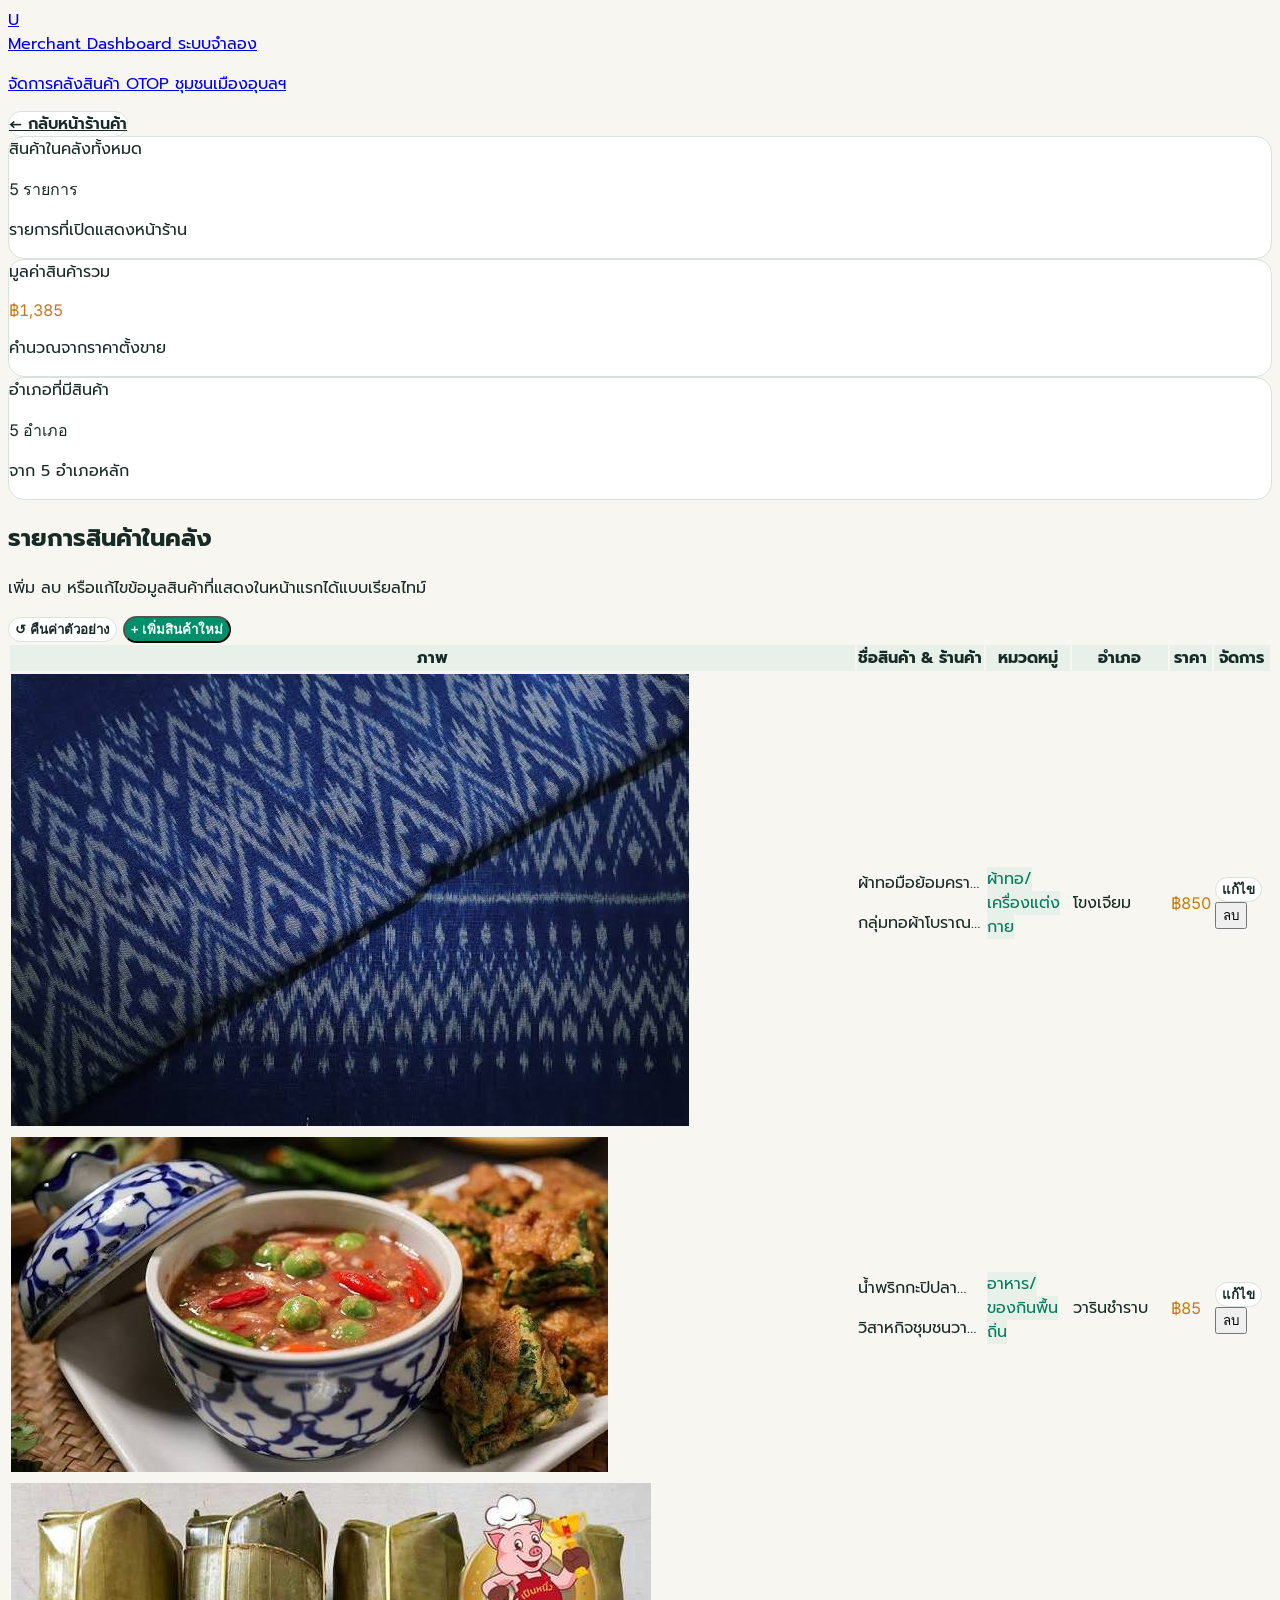
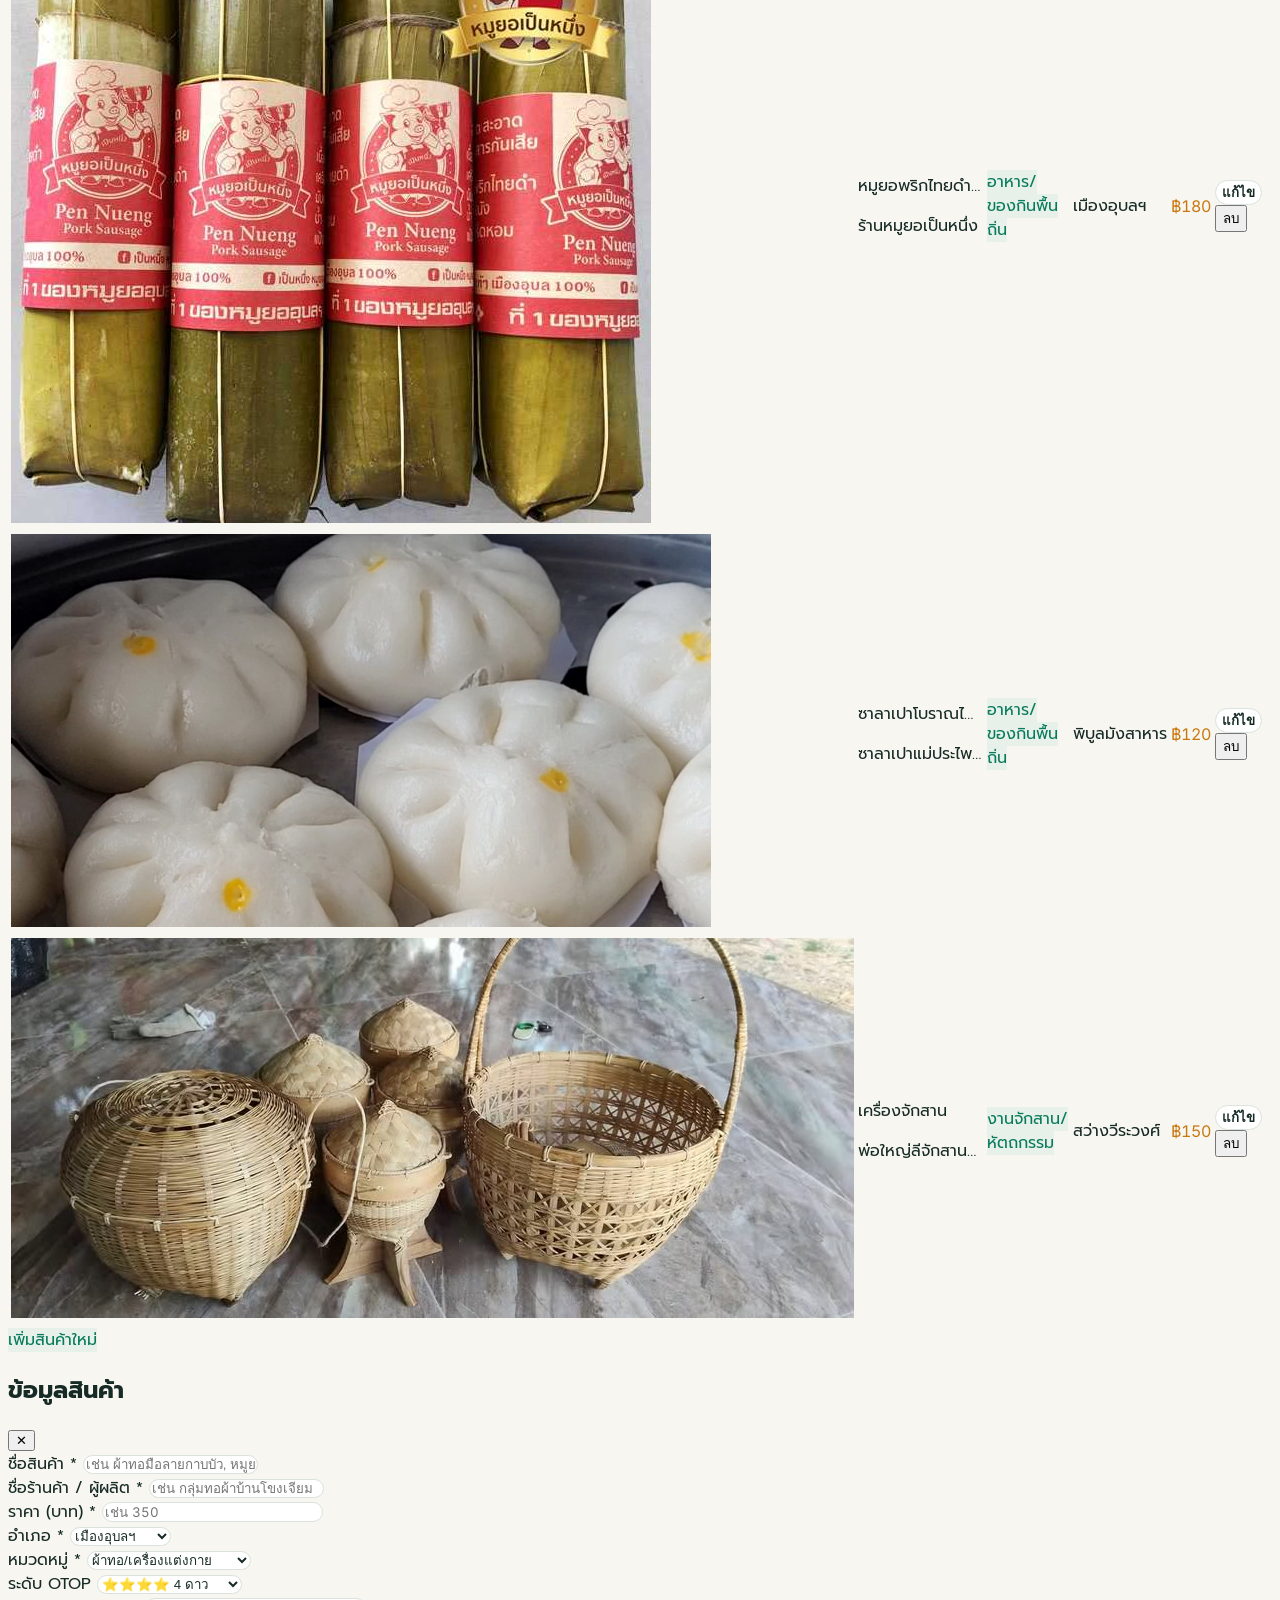
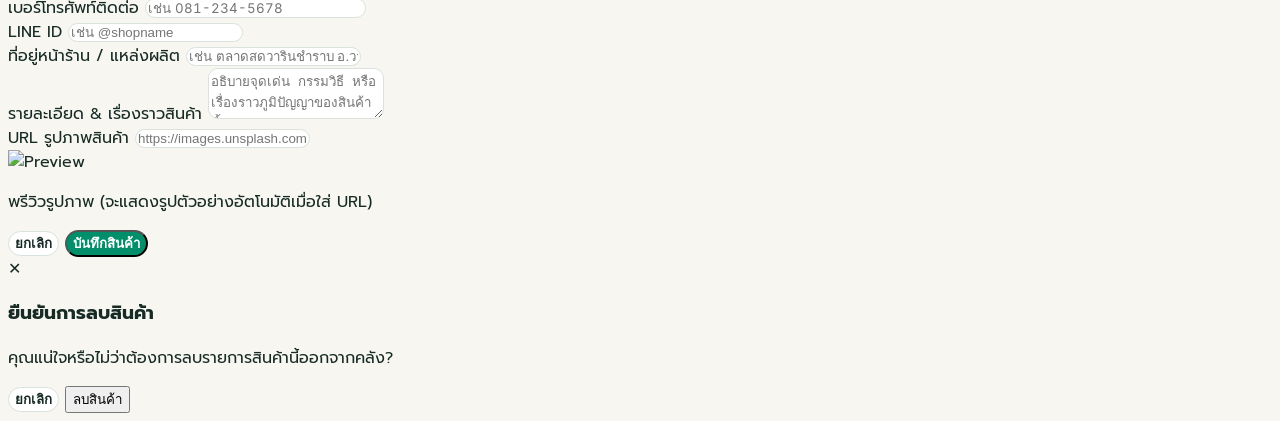
==== dashboard.html @ d77467ae "first commit" ====
<!DOCTYPE html>
<html lang="th">

<head>
  <meta charset="UTF-8" />
  <meta name="viewport" content="width=device-width, initial-scale=1.0" />
  <title>Merchant Dashboard | Ubon Local Hub</title>
  <meta name="description" content="ระบบจำลองจัดการคลังสินค้า OTOP และร้านค้าชุมชนเมืองอุบลราชธานี" />
  <link rel="preconnect" href="https://fonts.googleapis.com" />
  <link rel="preconnect" href="https://fonts.gstatic.com" crossorigin />
  <link
    href="https://fonts.googleapis.com/css2?family=Inter:wght@400;500;600;700&family=Prompt:wght@400;500;600;700&display=swap"
    rel="stylesheet" />
  <script src="https://cdn.tailwindcss.com"></script>
  <script>
    tailwind.config = {
      theme: {
        extend: {
          colors: {
            warm: '#F8F6F0',
            sage: {
              DEFAULT: '#E7F1EA',
              light: '#F2F7F4',
              muted: '#DCECE3'
            },
            emerald: {
              DEFAULT: '#008F6A',
              deep: '#087A5B',
              dark: '#065B43',
              50: '#F0FDF8',
              100: '#E7F1EA',
              600: '#008F6A',
              700: '#087A5B'
            },
            amber: {
              DEFAULT: '#E9A12A',
              deep: '#C97912',
              500: '#E9A12A',
              600: '#C97912'
            },
            primaryText: '#172B26',
            secondaryText: '#68756F',
            subtleBorder: '#D9E2DD'
          },
          fontFamily: {
            sans: ['Prompt', 'Inter', 'sans-serif'],
            numeric: ['Inter', 'sans-serif']
          }
        }
      }
    }
  </script>
  <link rel="stylesheet" href="css/style.css" />
</head>

<body class="min-h-screen bg-canvas text-primaryText antialiased">
  <!-- Header: 30% White Surface with #D9E2DD Border -->
  <header class="sticky top-0 z-40 border-b border-subtle bg-white/95 backdrop-blur-sm">
    <nav class="mx-auto flex max-w-7xl items-center justify-between px-4 py-3.5 sm:px-6 lg:px-8">
      <a href="index.html" class="flex items-center gap-3 group">
        <div
          class="flex h-10 w-10 items-center justify-center rounded-xl bg-[#087A5B] text-lg font-bold text-white shadow-sm transition-transform group-hover:scale-105">
          U
        </div>
        <div>
          <div class="flex items-center gap-2">
            <span class="text-lg font-bold text-primaryText">Merchant Dashboard</span>
            <span class="rounded-full bg-sage px-2 py-0.5 text-xs font-semibold text-emerald-deep">ระบบจำลอง</span>
          </div>
          <p class="text-xs text-secondaryText">จัดการคลังสินค้า OTOP ชุมชนเมืองอุบลฯ</p>
        </div>
      </a>
      <a href="index.html"
        class="btn-secondary inline-flex items-center gap-1.5 px-4 py-2 text-sm shadow-sm">
        <span>← กลับหน้าร้านค้า</span>
      </a>
    </nav>
  </header>

  <main class="mx-auto max-w-7xl px-4 py-8 sm:px-6 lg:px-8">
    <!-- Stats Overview Bar: 30% White Surfaces on Warm Canvas -->
    <section class="grid gap-4 sm:grid-cols-3">
      <div class="card-product p-5">
        <span class="text-xs font-semibold uppercase tracking-wider text-secondaryText">สินค้าในคลังทั้งหมด</span>
        <p id="stat-total-items" class="mt-3 text-3xl font-bold font-numeric text-primaryText">0</p>
        <p class="mt-1 text-xs text-secondaryText">รายการที่เปิดแสดงหน้าร้าน</p>
      </div>

      <div class="card-product p-5">
        <span class="text-xs font-semibold uppercase tracking-wider text-secondaryText">มูลค่าสินค้ารวม</span>
        <p id="stat-total-value" class="mt-3 text-3xl font-bold font-numeric text-price">฿0</p>
        <p class="mt-1 text-xs text-secondaryText">คำนวณจากราคาตั้งขาย</p>
      </div>

      <div class="card-product p-5">
        <span class="text-xs font-semibold uppercase tracking-wider text-secondaryText">อำเภอที่มีสินค้า</span>
        <p id="stat-active-districts" class="mt-3 text-3xl font-bold font-numeric text-primaryText">0</p>
        <p class="mt-1 text-xs text-secondaryText">จาก 5 อำเภอหลัก</p>
      </div>
    </section>

    <!-- Inventory Table Container: White Card with #D9E2DD Border -->
    <section class="mt-8 rounded-2xl border border-subtle bg-white p-6 shadow-sm">
      <div class="flex flex-col gap-4 sm:flex-row sm:items-center sm:justify-between">
        <div>
          <h1 class="text-2xl font-bold text-primaryText">รายการสินค้าในคลัง</h1>
          <p class="text-xs text-secondaryText mt-0.5">เพิ่ม ลบ หรือแก้ไขข้อมูลสินค้าที่แสดงในหน้าแรกได้แบบเรียลไทม์</p>
        </div>
        <div class="flex items-center gap-2.5">
          <button id="reset-dashboard-data-btn"
            class="btn-secondary px-4 py-2.5 text-xs">
            ↺ คืนค่าตัวอย่าง
          </button>
          <button id="add-product-btn"
            class="btn-primary inline-flex items-center gap-2 px-5 py-2.5 text-sm shadow-sm">
            <span>+ เพิ่มสินค้าใหม่</span>
          </button>
        </div>
      </div>

      <!-- Table with Soft Sage Header -->
      <div class="mt-6 overflow-x-auto rounded-xl border border-subtle">
        <table class="min-w-full divide-y divide-subtle text-left text-sm">
          <thead class="bg-surface-sage text-xs font-bold uppercase tracking-wider text-primaryText">
            <tr>
              <th scope="col" class="px-4 py-3.5">ภาพ</th>
              <th scope="col" class="px-4 py-3.5">ชื่อสินค้า &amp; ร้านค้า</th>
              <th scope="col" class="px-4 py-3.5">หมวดหมู่</th>
              <th scope="col" class="px-4 py-3.5">อำเภอ</th>
              <th scope="col" class="px-4 py-3.5">ราคา</th>
              <th scope="col" class="px-4 py-3.5 text-right">จัดการ</th>
            </tr>
          </thead>
          <tbody id="product-table-body" class="divide-y divide-subtle bg-white"></tbody>
        </table>
      </div>
    </section>
  </main>

  <!-- Add / Edit Product Modal: White Card with 20px Radius -->
  <div id="product-modal"
    class="fixed inset-0 z-50 hidden overflow-y-auto bg-black/60 p-4 backdrop-blur-sm animate-modal-backdrop"
    role="dialog" aria-modal="true">
    <div class="mx-auto flex min-h-full max-w-xl items-center justify-center py-6">
      <div class="w-full rounded-[20px] border border-subtle bg-white p-6 sm:p-8 shadow-xl animate-modal-content">
        <div class="flex items-start justify-between">
          <div>
            <span id="modal-form-badge"
              class="badge-category rounded-full px-3 py-1 text-xs font-semibold">
              เพิ่มสินค้าใหม่
            </span>
            <h2 id="modal-form-title" class="mt-2 text-2xl font-bold text-primaryText">ข้อมูลสินค้า</h2>
          </div>
          <button id="close-modal" class="rounded-full p-2 text-secondaryText hover:bg-sage-light hover:text-primaryText"
            aria-label="ปิด">
            ✕
          </button>
        </div>

        <form id="product-form" class="mt-6 space-y-4">
          <input type="hidden" id="product-id" name="id" />

          <div>
            <label class="mb-1.5 block text-xs font-bold text-primaryText" for="name">ชื่อสินค้า *</label>
            <input id="name" name="name" required placeholder="เช่น ผ้าทอมือลายกาบบัว, หมูยอพริกไทยดำ"
              class="input-custom w-full px-3.5 py-2.5 text-sm" />
          </div>

          <div class="grid gap-4 sm:grid-cols-2">
            <div>
              <label class="mb-1.5 block text-xs font-bold text-primaryText" for="merchantName">ชื่อร้านค้า / ผู้ผลิต *</label>
              <input id="merchantName" name="merchantName" required placeholder="เช่น กลุ่มทอผ้าบ้านโขงเจียม"
                class="input-custom w-full px-3.5 py-2.5 text-sm" />
            </div>
            <div>
              <label class="mb-1.5 block text-xs font-bold text-primaryText" for="price">ราคา (บาท) *</label>
              <input id="price" name="price" type="number" min="1" required placeholder="เช่น 350"
                class="input-custom w-full px-3.5 py-2.5 text-sm font-numeric" />
            </div>
          </div>

          <div class="grid gap-4 sm:grid-cols-3">
            <div>
              <label class="mb-1.5 block text-xs font-bold text-primaryText" for="district">อำเภอ *</label>
              <select id="district" name="district" required
                class="input-custom w-full px-3 py-2.5 text-sm"></select>
            </div>
            <div>
              <label class="mb-1.5 block text-xs font-bold text-primaryText" for="category">หมวดหมู่ *</label>
              <select id="category" name="category" required
                class="input-custom w-full px-3 py-2.5 text-sm"></select>
            </div>
            <div>
              <label class="mb-1.5 block text-xs font-bold text-primaryText" for="otopStars">ระดับ OTOP</label>
              <select id="otopStars" name="otopStars"
                class="input-custom w-full px-3 py-2.5 text-sm">
                <option value="5">⭐⭐⭐⭐⭐ 5 ดาว</option>
                <option value="4" selected>⭐⭐⭐⭐ 4 ดาว</option>
                <option value="3">⭐⭐⭐ 3 ดาว</option>
              </select>
            </div>
          </div>

          <div class="grid gap-4 sm:grid-cols-2">
            <div>
              <label class="mb-1.5 block text-xs font-bold text-primaryText" for="phone">เบอร์โทรศัพท์ติดต่อ</label>
              <input id="phone" name="phone" placeholder="เช่น 081-234-5678"
                class="input-custom w-full px-3.5 py-2.5 text-sm font-numeric" />
            </div>
            <div>
              <label class="mb-1.5 block text-xs font-bold text-primaryText" for="lineId">LINE ID</label>
              <input id="lineId" name="lineId" placeholder="เช่น @shopname"
                class="input-custom w-full px-3.5 py-2.5 text-sm" />
            </div>
          </div>

          <div>
            <label class="mb-1.5 block text-xs font-bold text-primaryText" for="address">ที่อยู่หน้าร้าน / แหล่งผลิต</label>
            <input id="address" name="address" placeholder="เช่น ตลาดสดวารินชำราบ อ.วารินชำราบ จ.อุบลราชธานี"
              class="input-custom w-full px-3.5 py-2.5 text-sm" />
          </div>

          <div>
            <label class="mb-1.5 block text-xs font-bold text-primaryText" for="description">รายละเอียด &amp; เรื่องราวสินค้า</label>
            <textarea id="description" name="description" rows="3"
              placeholder="อธิบายจุดเด่น กรรมวิธี หรือเรื่องราวภูมิปัญญาของสินค้านี้..."
              class="input-custom w-full px-3.5 py-2.5 text-sm"></textarea>
          </div>

          <div>
            <label class="mb-1.5 block text-xs font-bold text-primaryText" for="imageUrl">URL รูปภาพสินค้า</label>
            <input id="imageUrl" name="imageUrl" type="url" placeholder="https://images.unsplash.com/..."
              class="input-custom w-full px-3.5 py-2.5 text-sm" />
            <!-- Live Image Preview Box -->
            <div class="mt-2 flex items-center gap-3 rounded-xl border border-subtle bg-surface-sage/50 p-2.5">
              <img id="image-preview"
                src=""
                alt="Preview" class="h-14 w-14 rounded-lg object-cover border border-subtle bg-white" />
              <p class="text-xs text-secondaryText">พรีวิวรูปภาพ (จะแสดงรูปตัวอย่างอัตโนมัติเมื่อใส่ URL)</p>
            </div>
          </div>

          <div class="flex items-center justify-end gap-3 pt-4 border-t border-subtle">
            <button type="button" id="cancel-modal"
              class="btn-secondary px-5 py-2.5 text-sm">
              ยกเลิก
            </button>
            <button type="submit"
              class="btn-primary px-6 py-2.5 text-sm shadow-sm">
              บันทึกสินค้า
            </button>
          </div>
        </form>
      </div>
    </div>
  </div>

  <!-- Delete Confirmation Modal -->
  <div id="delete-modal"
    class="fixed inset-0 z-50 hidden overflow-y-auto bg-black/60 p-4 backdrop-blur-sm animate-modal-backdrop"
    role="dialog" aria-modal="true">
    <div class="mx-auto flex min-h-full max-w-md items-center justify-center py-6">
      <div class="w-full rounded-[20px] border border-subtle bg-white p-6 shadow-xl animate-modal-content">
        <div class="mx-auto flex h-12 w-12 items-center justify-center rounded-full bg-red-100 text-red-600 text-xl font-bold">
          ✕
        </div>
        <h3 class="mt-4 text-center text-lg font-bold text-primaryText">ยืนยันการลบสินค้า</h3>
        <p id="delete-modal-text" class="mt-2 text-center text-sm text-secondaryText leading-relaxed">
          คุณแน่ใจหรือไม่ว่าต้องการลบรายการสินค้านี้ออกจากคลัง?
        </p>
        <div class="mt-6 flex items-center justify-center gap-3">
          <button id="cancel-delete-btn"
            class="btn-secondary w-full py-2.5 text-sm">
            ยกเลิก
          </button>
          <button id="confirm-delete-btn"
            class="w-full rounded-full bg-red-600 px-4 py-2.5 text-sm font-semibold text-white shadow-sm transition hover:bg-red-700">
            ลบสินค้า
          </button>
        </div>
      </div>
    </div>
  </div>

  <!-- Toast Container -->
  <div id="toast-container" class="fixed bottom-5 right-5 z-50 flex flex-col gap-2 max-w-sm"></div>

  <script src="js/mockData.js"></script>
  <script src="js/dashboard.js"></script>
</body>

</html>
---- css/style.css ----
@import url('https://fonts.googleapis.com/css2?family=Inter:wght@400;500;600;700&family=Prompt:wght@400;500;600;700&display=swap');

/* ==========================================================================
   60 / 30 / 10 Design Tokens — Ubon Local Hub
   60% Space (Warm Canvas) | 30% Surface (Sage/White) | 10% Attention (Emerald/Amber)
   ========================================================================== */
:root {
  color-scheme: light;

  /* 60% — Space / Canvas */
  --bg-warm: #F8F6F0;
  --bg-warm-canvas: #FFFCF7;

  /* 30% — Surface / Supporting Area */
  --surface-white: #FFFFFF;
  --surface-sage: #E7F1EA;
  --surface-sage-light: #F2F7F4;
  --surface-sage-muted: #DCECE3;

  /* 10% — Attention / Accent */
  --green-primary: #008F6A;
  --green-deep: #087A5B;
  --green-dark: #065B43;
  --amber-accent: #E9A12A;
  --amber-deep: #C97912;

  /* Semantic Typography */
  --text-primary: #172B26;
  --text-secondary: #68756F;
  --text-muted: #8C9993;

  /* Semantic Borders & Dividers */
  --border: #D9E2DD;
  --border-light: #EBF0EC;

  /* Semantic Danger */
  --danger-primary: #DC2626;
  --danger-surface: #FEF2F2;
  --danger-border: #FEE2E2;

  /* Radius Hierarchy */
  --radius-btn: 9999px;
  --radius-chip: 9999px;
  --radius-card: 16px;
  --radius-modal: 20px;
  --radius-input: 10px;
  --radius-table: 14px;
  --radius-image: 14px;
}

/* Selection Color */
::selection {
  background-color: #DCECE3;
  color: #087A5B;
}

/* Standard & Webkit Scrollbar */
* {
  scrollbar-width: thin;
  scrollbar-color: var(--border) var(--bg-warm);
}

::-webkit-scrollbar {
  width: 7px;
  height: 7px;
}

::-webkit-scrollbar-track {
  background: var(--bg-warm);
}

::-webkit-scrollbar-thumb {
  background: var(--border);
  border-radius: 9999px;
}

::-webkit-scrollbar-thumb:hover {
  background: #B4C4BC;
}

/* Base Body: 60% Warm Canvas (No gradients, no AI slop) */
body {
  font-family: 'Prompt', 'Inter', -apple-system, BlinkMacSystemFont, sans-serif;
  background-color: var(--bg-warm);
  color: var(--text-primary);
  min-height: 100vh;
  -webkit-font-smoothing: antialiased;
  -moz-osx-font-smoothing: grayscale;
}

/* Numbers & English Typography */
.font-numeric {
  font-family: 'Inter', sans-serif;
  font-feature-settings: 'tnum', 'lnum';
  font-variant-numeric: tabular-nums lining-nums;
}

/* --------------------------------------------------------------------------
   UI Surfaces & Component Tokens
   -------------------------------------------------------------------------- */

/* 60% Canvas Wrapper */
.bg-canvas {
  background-color: var(--bg-warm);
}

/* 30% Sage Surface (Search & Filter Section, Headers, Highlights) */
.bg-surface-sage {
  background-color: var(--surface-sage);
}

.border-subtle {
  border-color: var(--border);
}

/* 30% White Card Surface on Warm/Sage Canvas */
.card-product {
  background-color: var(--surface-white);
  border: 1px solid var(--border);
  border-radius: var(--radius-card);
  transition: transform 0.2s cubic-bezier(0.16, 1, 0.3, 1), border-color 0.2s ease, box-shadow 0.2s ease;
}

.card-product:hover {
  transform: translateY(-3px);
  border-color: #B4CDC2;
  box-shadow: 0 10px 24px -6px rgba(23, 43, 38, 0.06);
}

/* Hero Spotlight Card: Clean White Surface with Subtle Border */
.hero-spotlight-card {
  background-color: var(--surface-white);
  border: 1px solid var(--border);
  border-radius: var(--radius-card);
  transition: transform 0.25s cubic-bezier(0.16, 1, 0.3, 1), box-shadow 0.25s ease, border-color 0.2s ease;
}

.hero-spotlight-card:hover {
  transform: translateY(-3px);
  border-color: #B4CDC2;
  box-shadow: 0 12px 28px -6px rgba(23, 43, 38, 0.08);
}

/* Buttons */
.btn-primary {
  background-color: var(--green-primary);
  color: #FFFFFF;
  border-radius: var(--radius-btn);
  font-weight: 600;
  transition: background-color 0.15s ease, transform 0.1s ease;
}

.btn-primary:hover {
  background-color: var(--green-deep);
}

.btn-primary:active {
  transform: scale(0.98);
}

.btn-secondary {
  background-color: var(--surface-white);
  color: var(--text-primary);
  border: 1px solid var(--border);
  border-radius: var(--radius-btn);
  font-weight: 600;
  transition: background-color 0.15s ease, border-color 0.15s ease;
}

.btn-secondary:hover {
  background-color: var(--surface-sage-light);
  border-color: #C1D2C9;
}

/* Filter Chips */
.chip-active {
  background-color: var(--green-primary) !important;
  color: #FFFFFF !important;
  border-color: var(--green-primary) !important;
}

.chip-inactive {
  background-color: var(--surface-white) !important;
  color: var(--text-primary) !important;
  border-color: var(--border) !important;
}

.chip-inactive:hover {
  border-color: #B4CDC2 !important;
  background-color: var(--surface-sage-light) !important;
}

/* Price & Accent Colors */
.text-price {
  color: var(--amber-deep);
}

.text-rating {
  color: var(--amber-accent);
}

.badge-otop {
  background-color: var(--amber-accent);
  color: #FFFFFF;
}

.badge-category {
  background-color: var(--surface-sage);
  color: var(--green-deep);
}

/* Inputs & Form Controls */
.input-custom {
  border: 1px solid var(--border);
  border-radius: var(--radius-input);
  background-color: var(--surface-white);
  color: var(--text-primary);
  transition: border-color 0.15s ease, box-shadow 0.15s ease;
}

.input-custom:focus {
  outline: none;
  border-color: var(--green-primary);
  box-shadow: 0 0 0 3px rgba(0, 143, 106, 0.12);
}

/* Smooth Focus Ring */
button:focus-visible,
a:focus-visible,
input:focus-visible,
select:focus-visible,
textarea:focus-visible {
  outline: 2px solid var(--green-primary);
  outline-offset: 2px;
}

/* --------------------------------------------------------------------------
   Animations & Transitions
   -------------------------------------------------------------------------- */
@keyframes modalSlideUp {
  from {
    opacity: 0;
    transform: translateY(12px) scale(0.99);
  }
  to {
    opacity: 1;
    transform: translateY(0) scale(1);
  }
}

@keyframes modalBackdropFade {
  from {
    opacity: 0;
  }
  to {
    opacity: 1;
  }
}

.animate-modal-content {
  animation: modalSlideUp 0.22s cubic-bezier(0.16, 1, 0.3, 1) forwards;
}

.animate-modal-backdrop {
  animation: modalBackdropFade 0.18s ease-out forwards;
}

/* Toast Notifications */
@keyframes toastSlideIn {
  from {
    opacity: 0;
    transform: translateX(100%) scale(0.95);
  }
  to {
    opacity: 1;
    transform: translateX(0) scale(1);
  }
}

@keyframes toastSlideOut {
  from {
    opacity: 1;
    transform: translateX(0) scale(1);
  }
  to {
    opacity: 0;
    transform: translateX(100%) scale(0.95);
  }
}

.toast-enter {
  animation: toastSlideIn 0.25s cubic-bezier(0.16, 1, 0.3, 1) forwards;
}

.toast-exit {
  animation: toastSlideOut 0.2s ease-in forwards;
}

/* Line Clamp */
.line-clamp-1 {
  display: -webkit-box;
  -webkit-box-orient: vertical;
  -webkit-line-clamp: 1;
  line-clamp: 1;
  overflow: hidden;
}

.line-clamp-2 {
  display: -webkit-box;
  -webkit-box-orient: vertical;
  -webkit-line-clamp: 2;
  line-clamp: 2;
  overflow: hidden;
}

.line-clamp-3 {
  display: -webkit-box;
  -webkit-box-orient: vertical;
  -webkit-line-clamp: 3;
  line-clamp: 3;
  overflow: hidden;
}
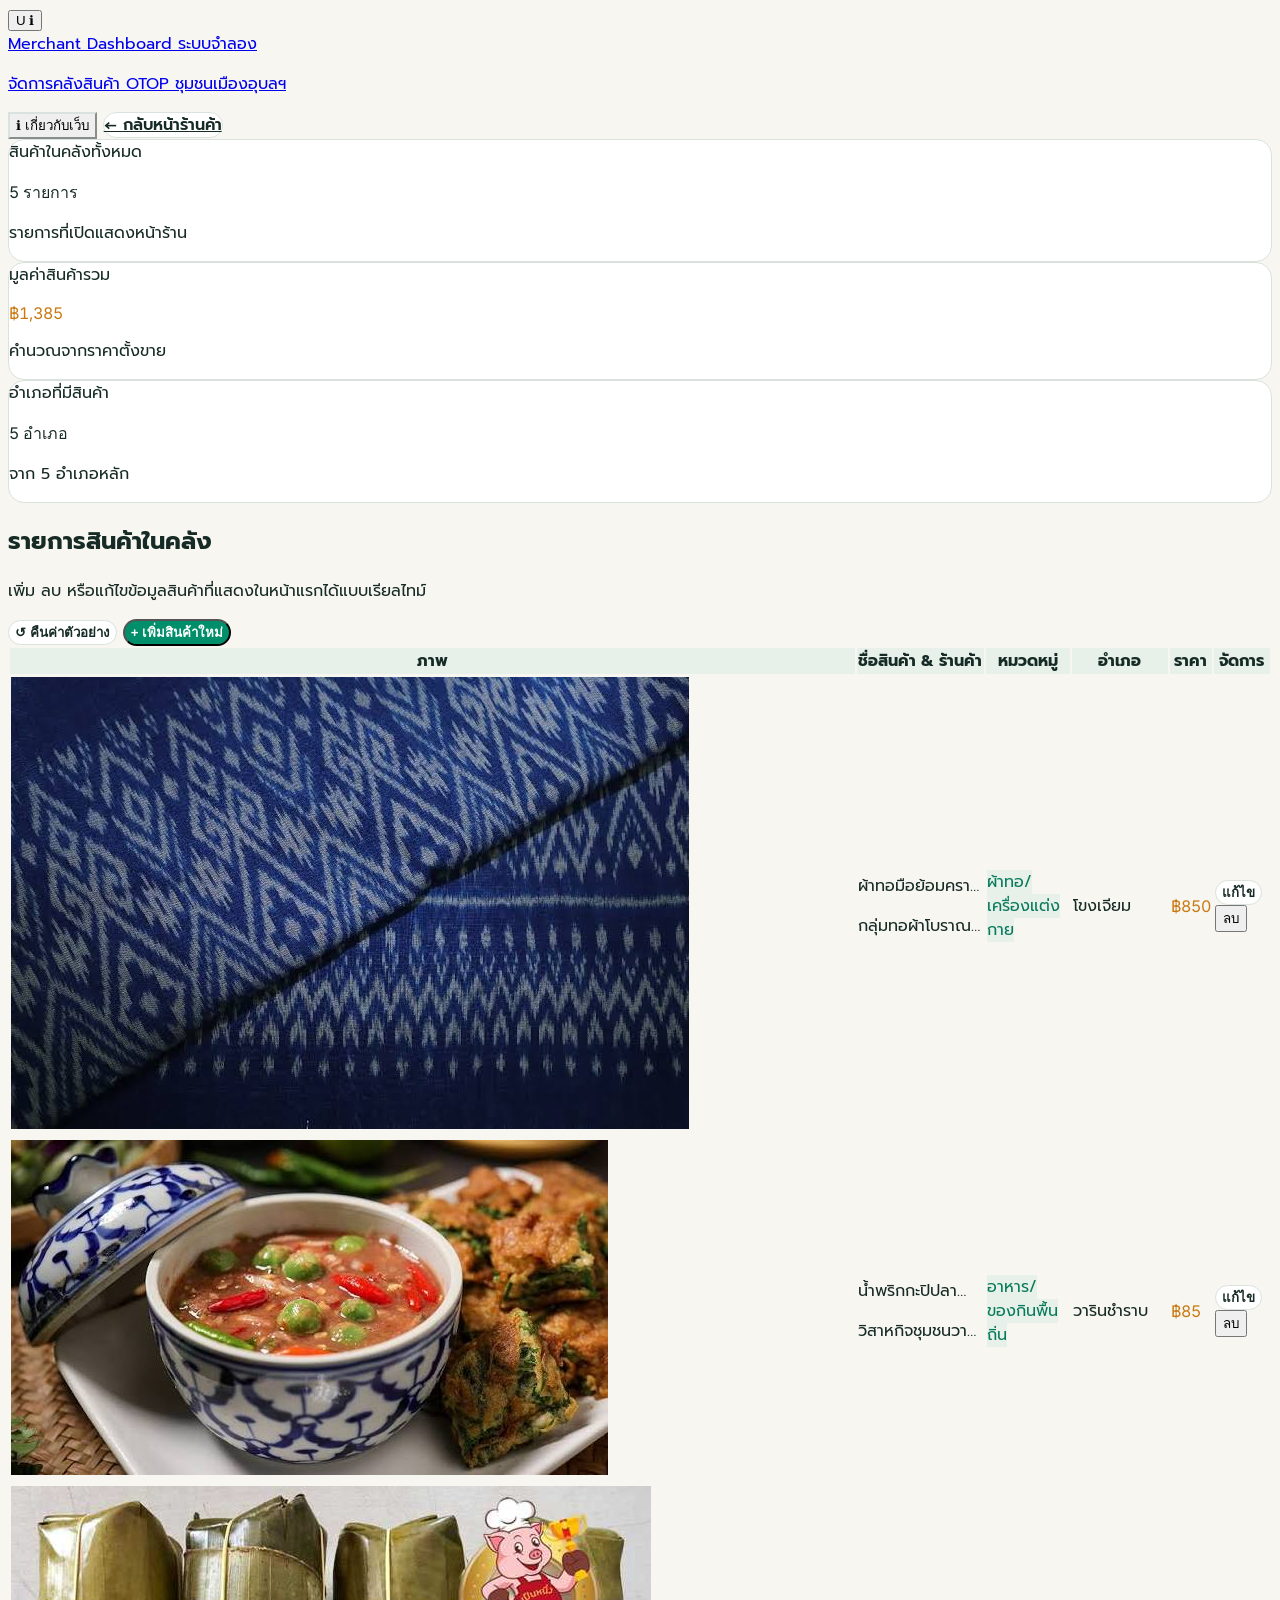
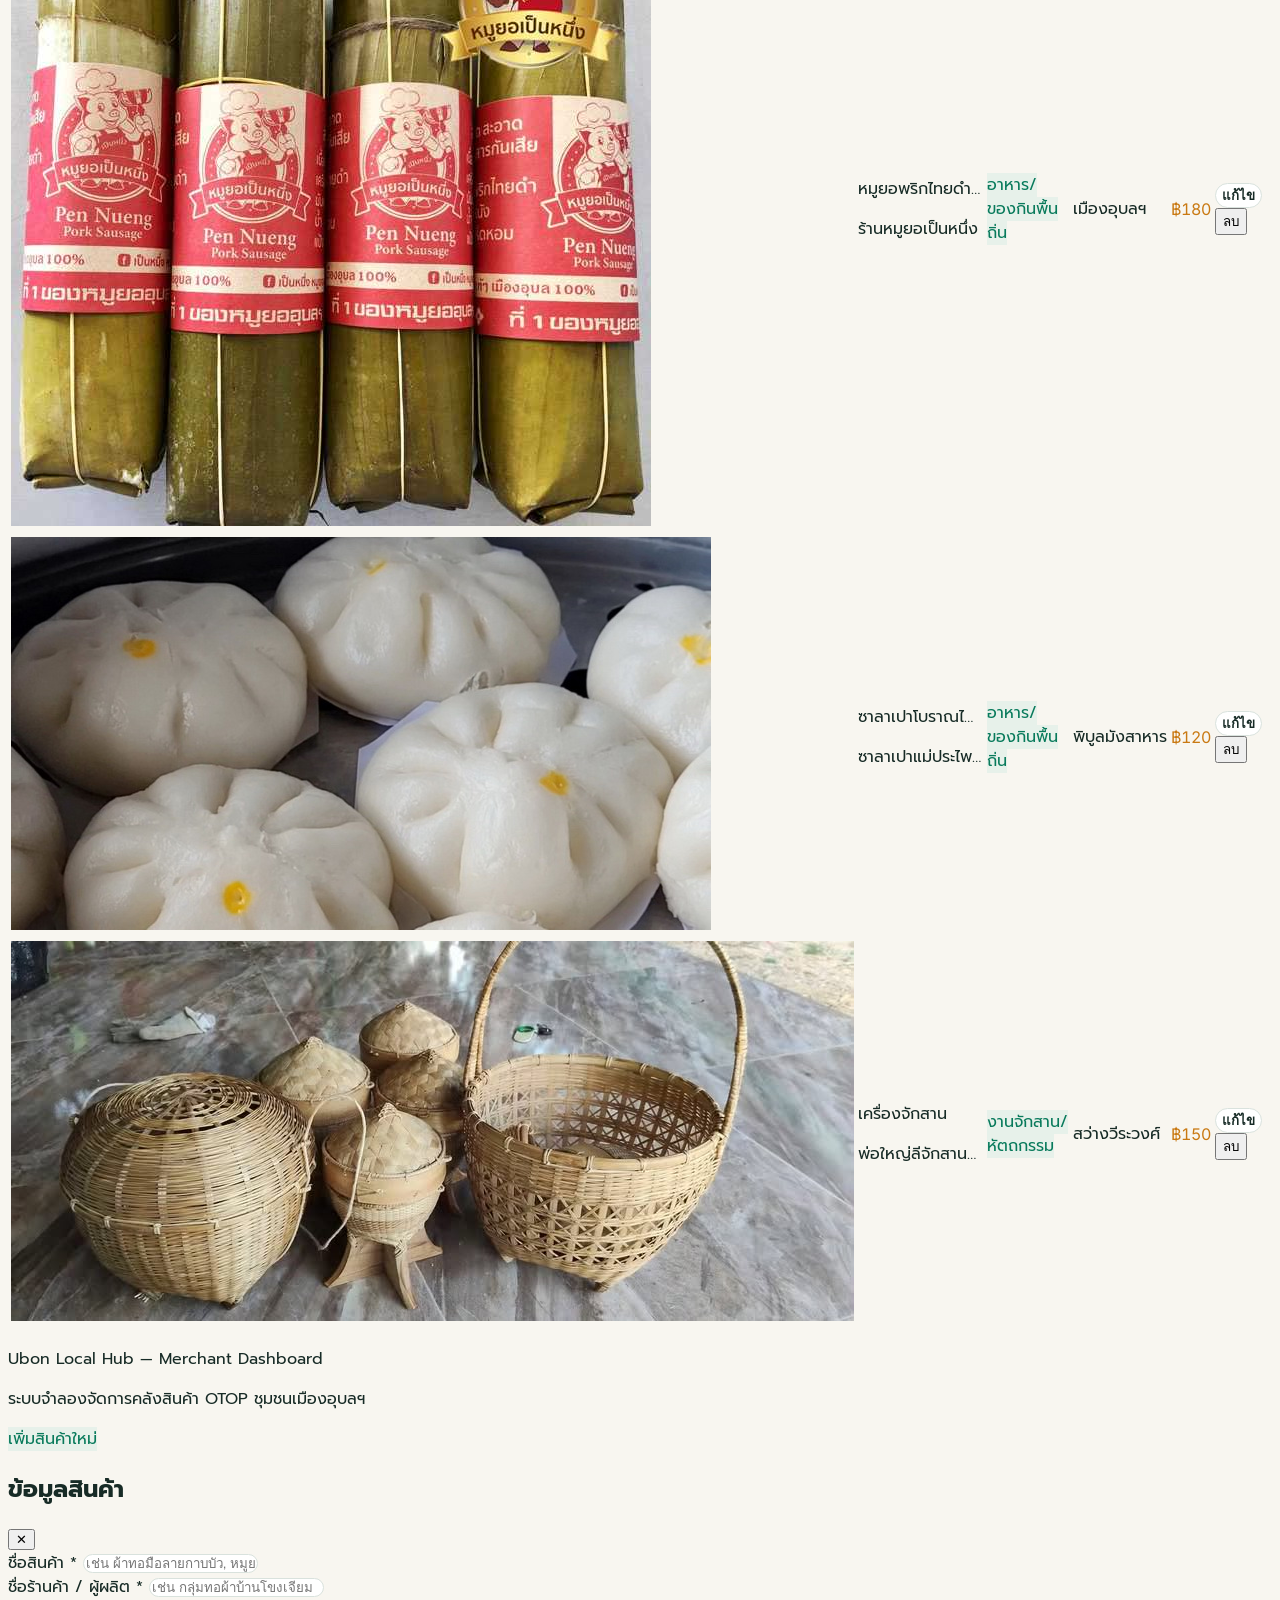
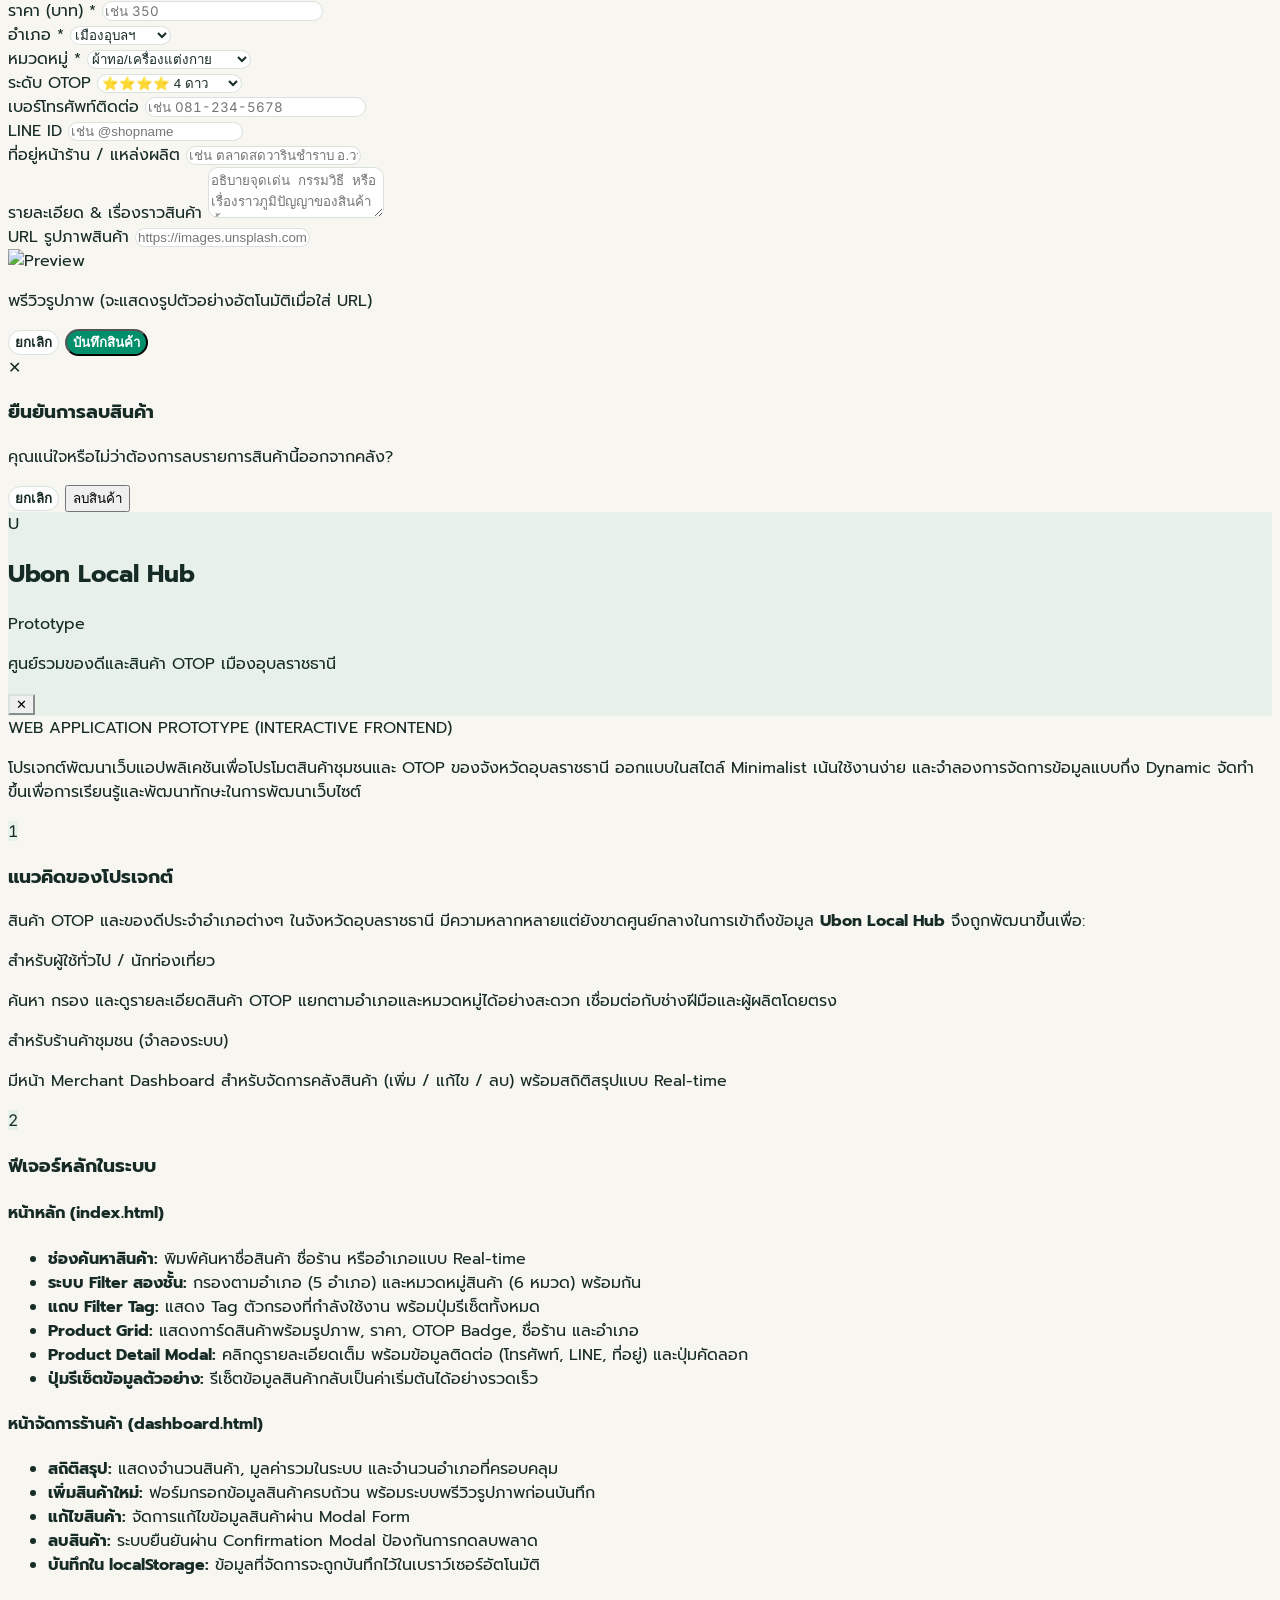
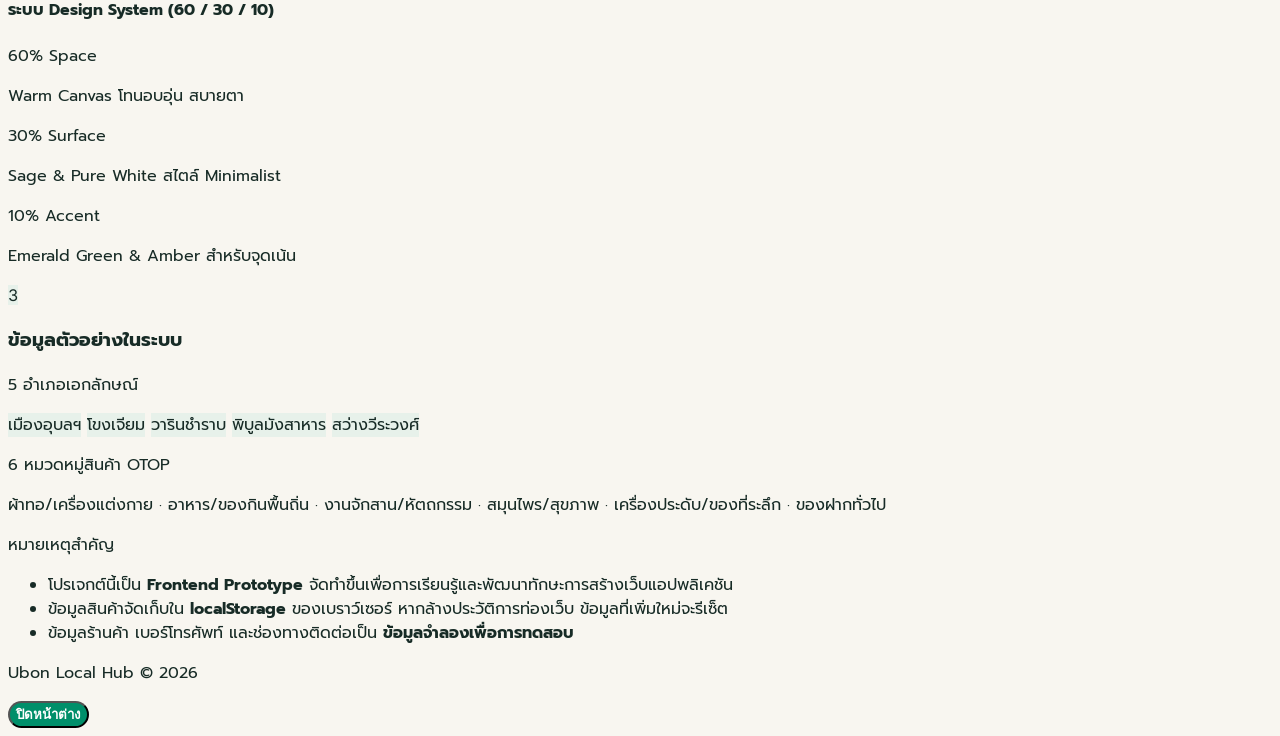
==== commit d63bfbce: "v2.0" ====
--- a/dashboard.html
+++ b/dashboard.html
@@ -57,23 +57,31 @@
   <!-- Header: 30% White Surface with #D9E2DD Border -->
   <header class="sticky top-0 z-40 border-b border-subtle bg-white/95 backdrop-blur-sm">
     <nav class="mx-auto flex max-w-7xl items-center justify-between px-4 py-3.5 sm:px-6 lg:px-8">
-      <a href="index.html" class="flex items-center gap-3 group">
-        <div
-          class="flex h-10 w-10 items-center justify-center rounded-xl bg-[#087A5B] text-lg font-bold text-white shadow-sm transition-transform group-hover:scale-105">
+      <div class="flex items-center gap-3">
+        <button id="about-website-btn" type="button" title="คลิกเพื่อดูรายละเอียดและข้อมูลเกี่ยวกับเว็บไซต์"
+          class="open-about-trigger relative flex h-10 w-10 items-center justify-center rounded-xl bg-[#087A5B] text-lg font-bold text-white shadow-sm transition-transform hover:scale-105 hover:bg-[#065B43] cursor-pointer focus:outline-none focus:ring-2 focus:ring-emerald-deep/40">
           U
-        </div>
-        <div>
+          <span class="absolute -top-1 -right-1 flex h-4 w-4 items-center justify-center rounded-full bg-amber-500 text-[9px] font-bold text-white shadow-xs" title="คลิกดูรายละเอียดเว็บ">ℹ</span>
+        </button>
+        <a href="index.html" class="group">
           <div class="flex items-center gap-2">
-            <span class="text-lg font-bold text-primaryText">Merchant Dashboard</span>
+            <span class="text-lg font-bold text-primaryText group-hover:text-emerald-deep transition-colors">Merchant Dashboard</span>
             <span class="rounded-full bg-sage px-2 py-0.5 text-xs font-semibold text-emerald-deep">ระบบจำลอง</span>
           </div>
           <p class="text-xs text-secondaryText">จัดการคลังสินค้า OTOP ชุมชนเมืองอุบลฯ</p>
-        </div>
-      </a>
-      <a href="index.html"
-        class="btn-secondary inline-flex items-center gap-1.5 px-4 py-2 text-sm shadow-sm">
-        <span>← กลับหน้าร้านค้า</span>
-      </a>
+        </a>
+      </div>
+      <div class="flex items-center gap-2.5">
+        <button type="button"
+          class="open-about-trigger inline-flex items-center gap-1.5 rounded-full border border-subtle bg-white px-3.5 py-1.5 text-xs font-semibold text-primaryText transition hover:bg-sage-light hover:text-emerald-deep hover:border-emerald-deep/40 shadow-xs cursor-pointer">
+          <span class="text-emerald-deep font-bold">ℹ</span>
+          <span>เกี่ยวกับเว็บ</span>
+        </button>
+        <a href="index.html"
+          class="btn-secondary inline-flex items-center gap-1.5 px-4 py-2 text-sm shadow-sm">
+          <span>← กลับหน้าร้านค้า</span>
+        </a>
+      </div>
     </nav>
   </header>
 
@@ -134,8 +142,15 @@
           <tbody id="product-table-body" class="divide-y divide-subtle bg-white"></tbody>
         </table>
       </div>
-    </section>
   </main>
+
+  <!-- Footer: 30% White Surface with #D9E2DD Border -->
+  <footer class="mt-16 border-t border-subtle bg-white py-10 text-center text-sm text-secondaryText">
+    <div class="mx-auto max-w-7xl px-4 sm:px-6 lg:px-8">
+      <p class="font-bold text-primaryText">Ubon Local Hub — Merchant Dashboard</p>
+      <p class="mt-1 text-xs text-secondaryText">ระบบจำลองจัดการคลังสินค้า OTOP ชุมชนเมืองอุบลฯ</p>
+    </div>
+  </footer>
 
   <!-- Add / Edit Product Modal: White Card with 20px Radius -->
   <div id="product-modal"
@@ -282,6 +297,189 @@
     </div>
   </div>
 
+  <!-- About Website Modal: Details from readme.md -->
+  <div id="about-website-modal"
+    class="fixed inset-0 z-50 hidden overflow-y-auto bg-black/60 p-4 backdrop-blur-sm animate-modal-backdrop"
+    role="dialog" aria-modal="true" aria-labelledby="about-modal-title">
+    <div class="mx-auto flex min-h-full max-w-3xl items-center justify-center py-6">
+      <div class="w-full overflow-hidden rounded-[20px] border border-subtle bg-white shadow-2xl animate-modal-content">
+        <!-- Modal Header -->
+        <div class="border-b border-subtle bg-surface-sage px-6 py-5 sm:px-8 flex items-center justify-between">
+          <div class="flex items-center gap-3.5">
+            <div class="flex h-11 w-11 items-center justify-center rounded-xl bg-[#087A5B] text-xl font-bold text-white shadow-sm">
+              U
+            </div>
+            <div>
+              <div class="flex items-center gap-2">
+                <h2 id="about-modal-title" class="text-xl font-bold text-primaryText sm:text-2xl">
+                  Ubon Local Hub
+                </h2>
+                <span class="rounded-full bg-white px-2.5 py-0.5 text-xs font-semibold text-emerald-deep border border-subtle">
+                  Prototype
+                </span>
+              </div>
+              <p class="text-xs text-secondaryText sm:text-sm">
+                ศูนย์รวมของดีและสินค้า OTOP เมืองอุบลราชธานี
+              </p>
+            </div>
+          </div>
+          <button id="close-about-modal"
+            class="flex h-9 w-9 items-center justify-center rounded-full bg-white/80 text-secondaryText border border-subtle transition hover:bg-white hover:text-primaryText"
+            aria-label="ปิดหน้าต่าง">
+            ✕
+          </button>
+        </div>
+
+        <!-- Modal Body Content -->
+        <div class="max-h-[75vh] overflow-y-auto p-6 sm:p-8 space-y-6">
+          <!-- Overview Badge Card -->
+          <div class="rounded-2xl border border-subtle bg-canvas p-4 sm:p-5">
+            <span class="text-[11px] font-bold uppercase tracking-wider text-emerald-deep">
+              WEB APPLICATION PROTOTYPE (INTERACTIVE FRONTEND)
+            </span>
+            <p class="mt-1.5 text-sm leading-relaxed text-primaryText">
+              โปรเจกต์พัฒนาเว็บแอปพลิเคชันเพื่อโปรโมตสินค้าชุมชนและ OTOP ของจังหวัดอุบลราชธานี ออกแบบในสไตล์ Minimalist เน้นใช้งานง่าย และจำลองการจัดการข้อมูลแบบกึ่ง Dynamic จัดทำขึ้นเพื่อการเรียนรู้และพัฒนาทักษะในการพัฒนาเว็บไซต์
+            </p>
+          </div>
+
+          <!-- Section 1: Concept -->
+          <div>
+            <div class="flex items-center gap-2 mb-3">
+              <span class="flex h-6 w-6 items-center justify-center rounded-full bg-surface-sage text-emerald-deep text-xs font-bold font-numeric">1</span>
+              <h3 class="text-base font-bold text-primaryText">แนวคิดของโปรเจกต์</h3>
+            </div>
+            <p class="text-sm leading-relaxed text-secondaryText mb-3">
+              สินค้า OTOP และของดีประจำอำเภอต่างๆ ในจังหวัดอุบลราชธานี มีความหลากหลายแต่ยังขาดศูนย์กลางในการเข้าถึงข้อมูล <strong>Ubon Local Hub</strong> จึงถูกพัฒนาขึ้นเพื่อ:
+            </p>
+            <div class="grid gap-3 sm:grid-cols-2">
+              <div class="rounded-xl border border-subtle bg-white p-4">
+                <p class="text-xs font-bold text-emerald-deep">สำหรับผู้ใช้ทั่วไป / นักท่องเที่ยว</p>
+                <p class="mt-1 text-xs text-secondaryText leading-relaxed">
+                  ค้นหา กรอง และดูรายละเอียดสินค้า OTOP แยกตามอำเภอและหมวดหมู่ได้อย่างสะดวก เชื่อมต่อกับช่างฝีมือและผู้ผลิตโดยตรง
+                </p>
+              </div>
+              <div class="rounded-xl border border-subtle bg-white p-4">
+                <p class="text-xs font-bold text-emerald-deep">สำหรับร้านค้าชุมชน (จำลองระบบ)</p>
+                <p class="mt-1 text-xs text-secondaryText leading-relaxed">
+                  มีหน้า Merchant Dashboard สำหรับจัดการคลังสินค้า (เพิ่ม / แก้ไข / ลบ) พร้อมสถิติสรุปแบบ Real-time
+                </p>
+              </div>
+            </div>
+          </div>
+
+          <!-- Section 2: Key Features -->
+          <div class="border-t border-subtle pt-5">
+            <div class="flex items-center gap-2 mb-3">
+              <span class="flex h-6 w-6 items-center justify-center rounded-full bg-surface-sage text-emerald-deep text-xs font-bold font-numeric">2</span>
+              <h3 class="text-base font-bold text-primaryText">ฟีเจอร์หลักในระบบ</h3>
+            </div>
+
+            <div class="space-y-4">
+              <!-- Feature: Home Page -->
+              <div class="rounded-xl border border-subtle bg-surface-sage/50 p-4">
+                <h4 class="text-sm font-bold text-primaryText flex items-center gap-2">
+                  <span>หน้าหลัก (index.html)</span>
+                </h4>
+                <ul class="mt-2.5 space-y-1.5 text-xs text-secondaryText leading-relaxed list-disc list-inside">
+                  <li><strong>ช่องค้นหาสินค้า:</strong> พิมพ์ค้นหาชื่อสินค้า ชื่อร้าน หรืออำเภอแบบ Real-time</li>
+                  <li><strong>ระบบ Filter สองชั้น:</strong> กรองตามอำเภอ (5 อำเภอ) และหมวดหมู่สินค้า (6 หมวด) พร้อมกัน</li>
+                  <li><strong>แถบ Filter Tag:</strong> แสดง Tag ตัวกรองที่กำลังใช้งาน พร้อมปุ่มรีเซ็ตทั้งหมด</li>
+                  <li><strong>Product Grid:</strong> แสดงการ์ดสินค้าพร้อมรูปภาพ, ราคา, OTOP Badge, ชื่อร้าน และอำเภอ</li>
+                  <li><strong>Product Detail Modal:</strong> คลิกดูรายละเอียดเต็ม พร้อมข้อมูลติดต่อ (โทรศัพท์, LINE, ที่อยู่) และปุ่มคัดลอก</li>
+                  <li><strong>ปุ่มรีเซ็ตข้อมูลตัวอย่าง:</strong> รีเซ็ตข้อมูลสินค้ากลับเป็นค่าเริ่มต้นได้อย่างรวดเร็ว</li>
+                </ul>
+              </div>
+
+              <!-- Feature: Dashboard -->
+              <div class="rounded-xl border border-subtle bg-surface-sage/50 p-4">
+                <h4 class="text-sm font-bold text-primaryText flex items-center gap-2">
+                  <span>หน้าจัดการร้านค้า (dashboard.html)</span>
+                </h4>
+                <ul class="mt-2.5 space-y-1.5 text-xs text-secondaryText leading-relaxed list-disc list-inside">
+                  <li><strong>สถิติสรุป:</strong> แสดงจำนวนสินค้า, มูลค่ารวมในระบบ และจำนวนอำเภอที่ครอบคลุม</li>
+                  <li><strong>เพิ่มสินค้าใหม่:</strong> ฟอร์มกรอกข้อมูลสินค้าครบถ้วน พร้อมระบบพรีวิวรูปภาพก่อนบันทึก</li>
+                  <li><strong>แก้ไขสินค้า:</strong> จัดการแก้ไขข้อมูลสินค้าผ่าน Modal Form</li>
+                  <li><strong>ลบสินค้า:</strong> ระบบยืนยันผ่าน Confirmation Modal ป้องกันการกดลบพลาด</li>
+                  <li><strong>บันทึกใน localStorage:</strong> ข้อมูลที่จัดการจะถูกบันทึกไว้ในเบราว์เซอร์อัตโนมัติ</li>
+                </ul>
+              </div>
+
+              <!-- Feature: Design System -->
+              <div class="rounded-xl border border-subtle bg-surface-sage/50 p-4">
+                <h4 class="text-sm font-bold text-primaryText flex items-center gap-2">
+                  <span>ระบบ Design System (60 / 30 / 10)</span>
+                </h4>
+                <div class="mt-2.5 grid gap-2 sm:grid-cols-3 text-xs text-secondaryText">
+                  <div class="rounded-lg bg-white p-2.5 border border-subtle">
+                    <span class="font-bold text-primaryText">60% Space</span>
+                    <p class="mt-0.5 text-[11px]">Warm Canvas โทนอบอุ่น สบายตา</p>
+                  </div>
+                  <div class="rounded-lg bg-white p-2.5 border border-subtle">
+                    <span class="font-bold text-primaryText">30% Surface</span>
+                    <p class="mt-0.5 text-[11px]">Sage &amp; Pure White สไตล์ Minimalist</p>
+                  </div>
+                  <div class="rounded-lg bg-white p-2.5 border border-subtle">
+                    <span class="font-bold text-primaryText">10% Accent</span>
+                    <p class="mt-0.5 text-[11px]">Emerald Green &amp; Amber สำหรับจุดเน้น</p>
+                  </div>
+                </div>
+              </div>
+            </div>
+          </div>
+
+          <!-- Section 3: Sample Data -->
+          <div class="border-t border-subtle pt-5">
+            <div class="flex items-center gap-2 mb-3">
+              <span class="flex h-6 w-6 items-center justify-center rounded-full bg-surface-sage text-emerald-deep text-xs font-bold font-numeric">3</span>
+              <h3 class="text-base font-bold text-primaryText">ข้อมูลตัวอย่างในระบบ</h3>
+            </div>
+            <div class="grid gap-3 sm:grid-cols-2 text-xs">
+              <div class="rounded-xl border border-subtle bg-white p-4">
+                <p class="font-bold text-primaryText mb-1.5">5 อำเภอเอกลักษณ์</p>
+                <div class="flex flex-wrap gap-1.5">
+                  <span class="rounded-full bg-surface-sage px-2.5 py-0.5 text-[11px] font-semibold text-emerald-deep">เมืองอุบลฯ</span>
+                  <span class="rounded-full bg-surface-sage px-2.5 py-0.5 text-[11px] font-semibold text-emerald-deep">โขงเจียม</span>
+                  <span class="rounded-full bg-surface-sage px-2.5 py-0.5 text-[11px] font-semibold text-emerald-deep">วารินชำราบ</span>
+                  <span class="rounded-full bg-surface-sage px-2.5 py-0.5 text-[11px] font-semibold text-emerald-deep">พิบูลมังสาหาร</span>
+                  <span class="rounded-full bg-surface-sage px-2.5 py-0.5 text-[11px] font-semibold text-emerald-deep">สว่างวีระวงศ์</span>
+                </div>
+              </div>
+              <div class="rounded-xl border border-subtle bg-white p-4">
+                <p class="font-bold text-primaryText mb-1.5">6 หมวดหมู่สินค้า OTOP</p>
+                <p class="text-secondaryText leading-relaxed text-[11px]">
+                  ผ้าทอ/เครื่องแต่งกาย · อาหาร/ของกินพื้นถิ่น · งานจักสาน/หัตถกรรม · สมุนไพร/สุขภาพ · เครื่องประดับ/ของที่ระลึก · ของฝากทั่วไป
+                </p>
+              </div>
+            </div>
+          </div>
+
+          <!-- Section 4: Notes -->
+          <div class="border-t border-subtle pt-5">
+            <div class="rounded-xl border border-amber-200 bg-amber-50/60 p-4">
+              <p class="text-xs font-bold text-amber-deep flex items-center gap-1.5">
+                <span>หมายเหตุสำคัญ</span>
+              </p>
+              <ul class="mt-2 space-y-1 text-xs text-primaryText/80 leading-relaxed list-disc list-inside">
+                <li>โปรเจกต์นี้เป็น <strong>Frontend Prototype</strong> จัดทำขึ้นเพื่อการเรียนรู้และพัฒนาทักษะการสร้างเว็บแอปพลิเคชัน</li>
+                <li>ข้อมูลสินค้าจัดเก็บใน <strong>localStorage</strong> ของเบราว์เซอร์ หากล้างประวัติการท่องเว็บ ข้อมูลที่เพิ่มใหม่จะรีเซ็ต</li>
+                <li>ข้อมูลร้านค้า เบอร์โทรศัพท์ และช่องทางติดต่อเป็น <strong>ข้อมูลจำลองเพื่อการทดสอบ</strong></li>
+              </ul>
+            </div>
+          </div>
+        </div>
+
+        <!-- Modal Footer -->
+        <div class="border-t border-subtle bg-white px-6 py-4 sm:px-8 flex items-center justify-between">
+          <p class="text-xs text-secondaryText">Ubon Local Hub © 2026</p>
+          <button id="close-about-modal-btn" type="button"
+            class="btn-primary px-6 py-2.5 text-xs shadow-sm">
+            ปิดหน้าต่าง
+          </button>
+        </div>
+      </div>
+    </div>
+  </div>
+
   <!-- Toast Container -->
   <div id="toast-container" class="fixed bottom-5 right-5 z-50 flex flex-col gap-2 max-w-sm"></div>
 
